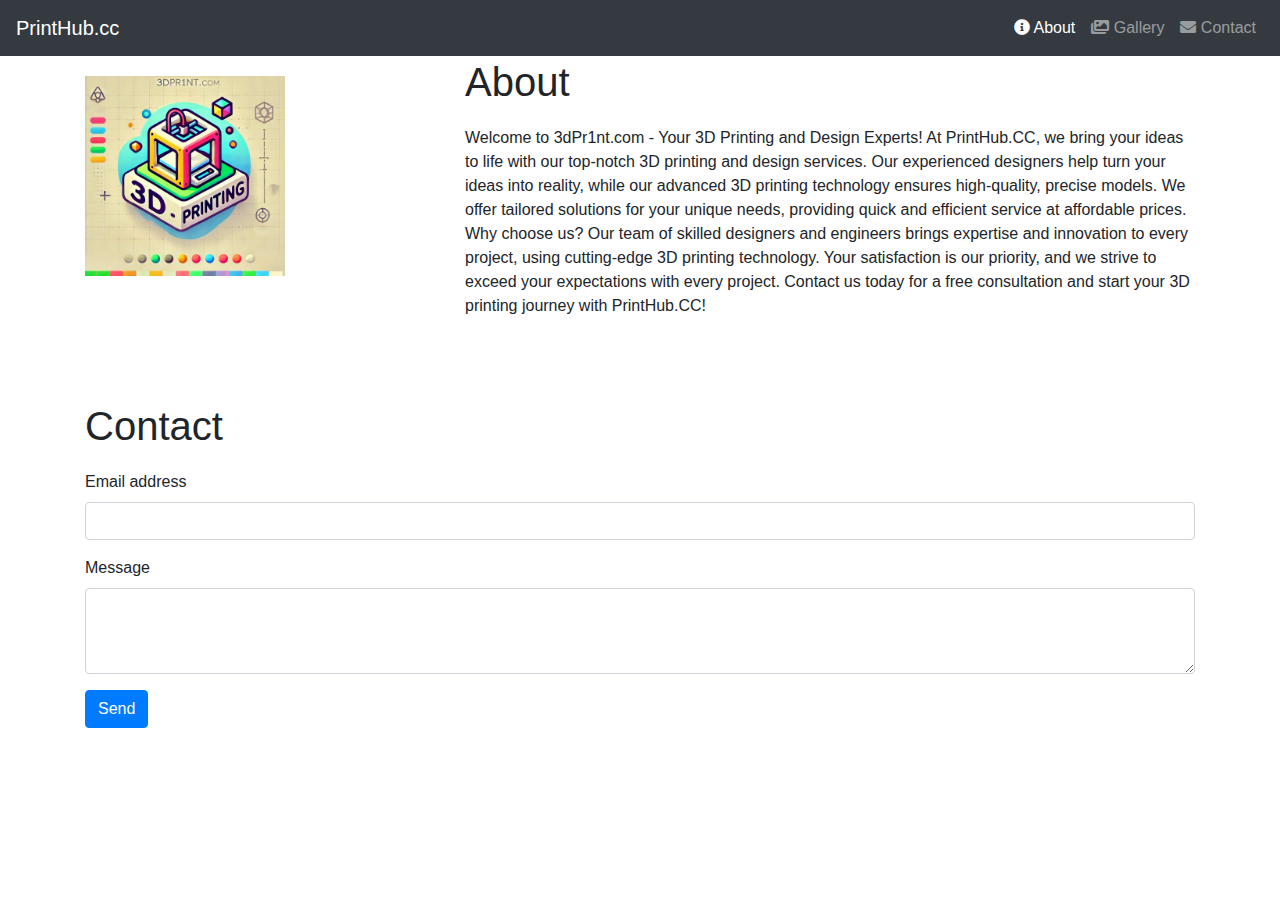
==== index.html @ af75dd69 "PrintHub.cc init" ====
<!DOCTYPE html>
<html lang="en">
<head>
    <meta charset="UTF-8">
    <meta name="viewport" content="width=device-width, initial-scale=1.0">
    <title>3D Printing Excellence with Custom Design</title>
    <link rel="stylesheet" href="https://stackpath.bootstrapcdn.com/bootstrap/4.5.2/css/bootstrap.min.css">
    <link rel="stylesheet" href="style.css">
    <link rel="stylesheet" href="https://cdnjs.cloudflare.com/ajax/libs/font-awesome/5.15.4/css/all.min.css">
</head>
<body>
    <nav class="navbar navbar-expand-lg navbar-dark bg-dark">
        <a class="navbar-brand" href="#">PrintHub.cc</a>
        <button class="navbar-toggler" type="button" data-toggle="collapse" data-target="#navbarNav" aria-controls="navbarNav" aria-expanded="false" aria-label="Toggle navigation">
            <span class="navbar-toggler-icon"></span>
        </button>
        <div class="collapse navbar-collapse" id="navbarNav">
            <ul class="navbar-nav ml-auto">
                <li class="nav-item active">
                    <a class="nav-link" href="#about"><i class="fas fa-info-circle"></i> About<span class="sr-only">(current)</span></a>
                </li>
                <li class="nav-item">
                    <a class="nav-link" href="gallery/index.html"><i class="fas fa-images"></i> Gallery</a>
                </li>
                <li class="nav-item">
                    <a class="nav-link" href="#contact"><i class="fas fa-envelope"></i> Contact</a>
                </li>
            </ul>
        </div>
    </nav>

    <section id="about" class="container mt-5">
        <div class="row">
            <!-- Picture Column -->
            <div class="col-md-4">
                <img src="img/logo3dPr1nt.jpg" alt="3dPr1nt logo" class="img-fluid about-me-image">
            </div>
            <!-- Text Column -->
            <div class="col-md-8">
                <h1>About</h1>
                <p>Welcome to 3dPr1nt.com - Your 3D Printing and Design Experts!

                    At PrintHub.CC, we bring your ideas to life with our top-notch 3D printing and design services. Our experienced designers help turn your ideas into reality, while our advanced 3D printing technology ensures high-quality, precise models. We offer tailored solutions for your unique needs, providing quick and efficient service at affordable prices.
                    
                    Why choose us? Our team of skilled designers and engineers brings expertise and innovation to every project, using cutting-edge 3D printing technology. Your satisfaction is our priority, and we strive to exceed your expectations with every project.
                    
                    Contact us today for a free consultation and start your 3D printing journey with PrintHub.CC!
                </p>
            </div>
        </div>
    </section>

    <section id="contact" class="container mt-5">
        <h1>Contact</h1>
        <form action="https://formspree.io/f/xjkvlpqg" method="POST" class="needs-validation" novalidate>
            <div class="form-group">
                <label for="email">Email address</label>
                <input type="email" class="form-control" id="email" name="email" aria-describedby="emailHelp" required>
                <div class="invalid-feedback">
                    Please enter a valid email address.
                </div>
            </div>
            <div class="form-group">
                <label for="message">Message</label>
                <textarea class="form-control" id="message" name="message" rows="3" required></textarea>
                <div class="invalid-feedback">
                    Please enter your message.
                </div>
            </div>
            <button type="submit" class="btn btn-primary">Send</button>
        </form>
    </section>

    <script src="https://code.jquery.com/jquery-3.5.1.slim.min.js"></script>
    <script src="https://cdn.jsdelivr.net/npm/@popperjs/core@2.5.2/dist/umd/popper.min.js"></script>
    <script src="https://stackpath.bootstrapcdn.com/bootstrap/4.5.2/js/bootstrap.min.js"></script>
    <script src="script.js"></script>
</body>
</html>
---- style.css ----
/* Navbar and general styling */
.navbar {
  position: fixed;
  top: 0;
  width: 100%;
  z-index: 1000; /* The navbar is above other content */
}

body {
  padding-top: 0; /* This value based on the height of the navbar */
}

section {
  padding: 10px;
}

h1 {
  margin-bottom: 20px;
}

.about-me-image {
  width: 200px;
  height: 200px;
  margin-top: 5%;
  margin-bottom: 5%;
}

/* Card customization */
.custom-card {
  position: relative; /* Allows absolute positioning relative to the card */
  padding: 10px;
  border: 2px solid;
  margin: 10px;
}

.card-label {
  position: absolute;
  top: -20px;
  right: 20px;
  background-color: white;
  padding: 0 4px; /* Add some padding around the text */
}

/* Ensure input borders and other styles if needed */
.card-body input {
  border: none;
}

/* Project image styling */
.project-image {
  display: block;
  margin-top: 10px;
  cursor: pointer;
  transition: transform 0.2s ease-in-out;
}

.small-image {
  height: 50px;
}

.expanded-image {
  height: 300px;
  z-index: 1050;
  position: absolute;
  background: white;
  padding: 5px;
  border: 2px solid black;
  box-shadow: 0px 0px 10px rgba(0,0,0,0.5);
}

/* Grid layout for images */
.project-images-container {
  display: grid;
  grid-template-columns: repeat(auto-fill, minmax(100px, 1fr)); /* Responsive grid */
  gap: 10px; /* Space between the images */
  justify-items: center; /* Center images within their grid cells */
}

@media (max-width: 600px) {
  .project-images-container {
      grid-template-columns: repeat(auto-fill, minmax(80px, 1fr)); /* Adjust grid for smaller screens */
  }
}

/* Card styling for image and title alignment */
.card {
  display: flex;                /* Make the card body a flex container */
  align-items: center;          /* Align items vertically in the center */
  padding: 15px;                /* Add some padding around the card content */
}

.card-img-top {
  width: 50px;                  /* Adjust image width as needed */
  height: auto;                 /* Ensure the image maintains aspect ratio */
  margin-right: 15px;           /* Add space between the image and the title */
  flex-shrink: 0;               /* Prevent the image from shrinking */
}

.card-title {
  margin: 0;                    /* Remove default margin */
  text-align: left;             /* Align the text to the left */
  font-size: 1.25rem;           /* Adjust the font size */
}

/* Styles for the breadcrumb */
.breadcrumb-item + .breadcrumb-item::before {
  content: ">";
  color: white;
}
.breadcrumb {
  background-color: transparent;
}

/* Styles for the full-screen image */
.fullscreen-img {
  display: flex;
  justify-content: center;
  align-items: center;
  background-color: rgba(0, 0, 0, 0.8);
  height: 100vh;
}
.fullscreen-img img {
  max-width: 90%;
  max-height: 90%;
}

/* Hover effect for gallery images */
.img-fluid {
  transition: transform 0.3s ease;
}

.img-fluid:hover {
  transform: scale(1.1);
}
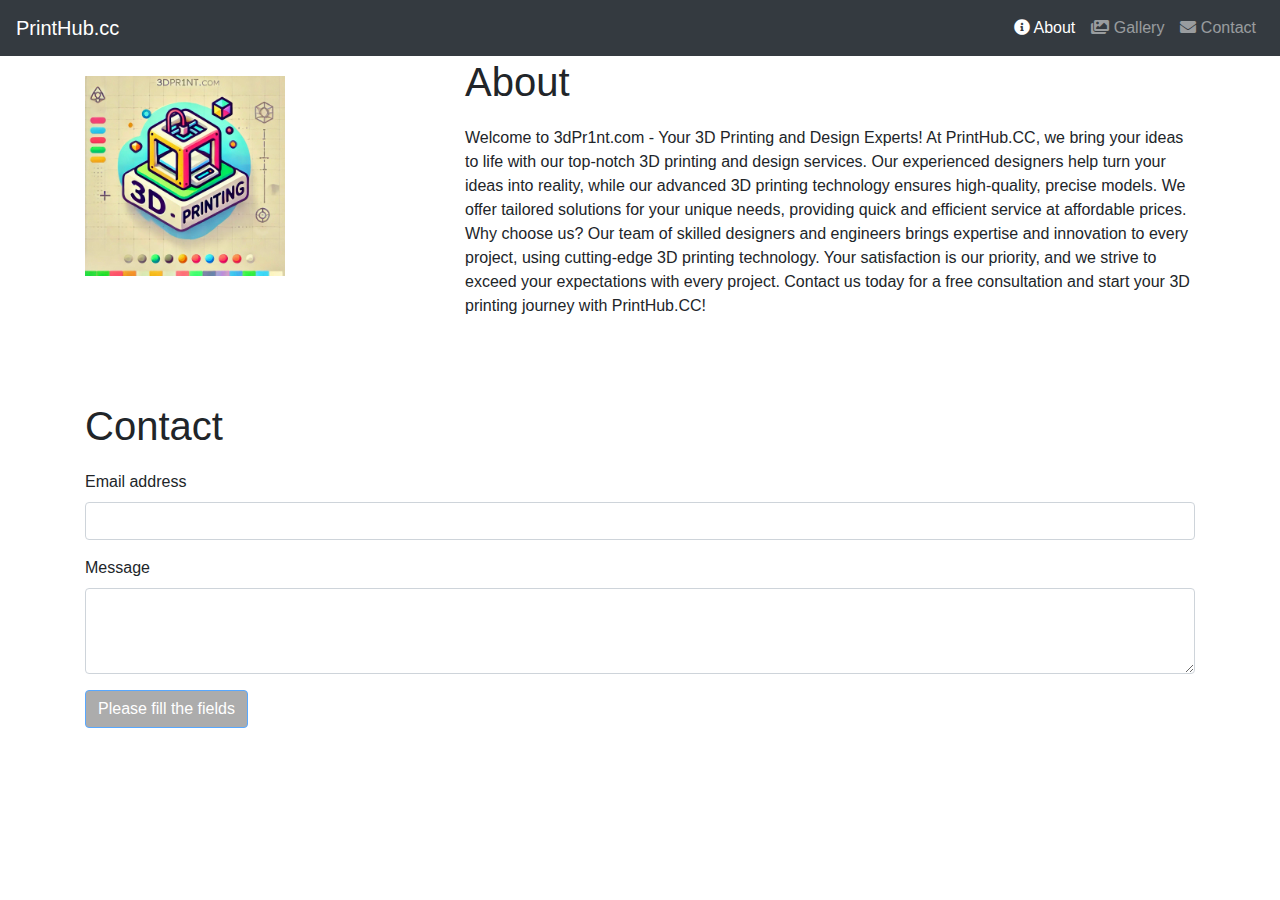
==== commit 499a46bb: "Contact form validation added" ====
--- a/index.html
+++ b/index.html
@@ -75,5 +75,6 @@
     <script src="https://cdn.jsdelivr.net/npm/@popperjs/core@2.5.2/dist/umd/popper.min.js"></script>
     <script src="https://stackpath.bootstrapcdn.com/bootstrap/4.5.2/js/bootstrap.min.js"></script>
     <script src="script.js"></script>
+    <script src="validation.js"></script>
 </body>
 </html>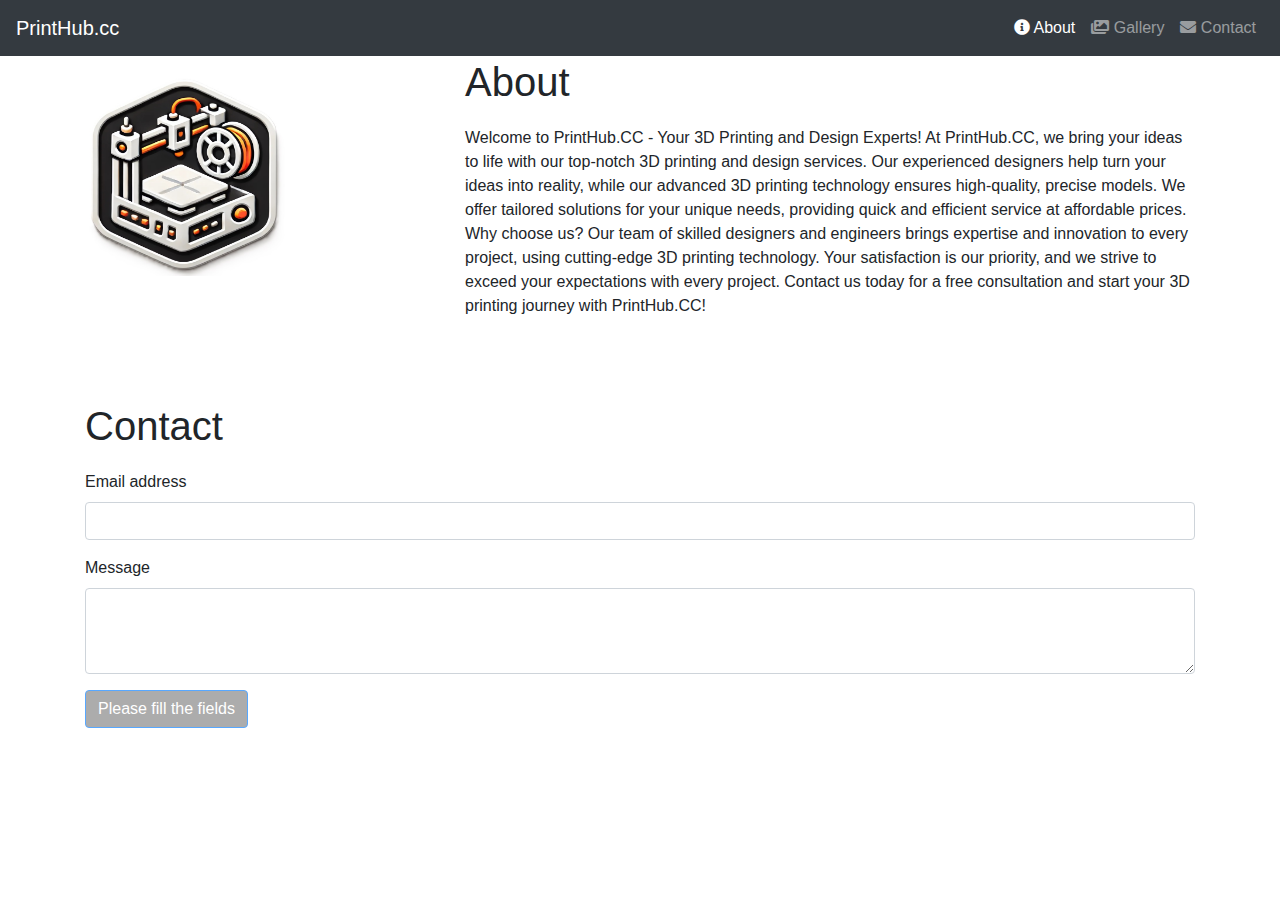
==== commit 178faad2: "Text and logo updated" ====
--- a/index.html
+++ b/index.html
@@ -33,12 +33,12 @@
         <div class="row">
             <!-- Picture Column -->
             <div class="col-md-4">
-                <img src="img/logo3dPr1nt.jpg" alt="3dPr1nt logo" class="img-fluid about-me-image">
+                <img src="img/LogoPrintHubCC.jpg" alt="3dPr1nt logo" class="img-fluid about-me-image">
             </div>
             <!-- Text Column -->
             <div class="col-md-8">
                 <h1>About</h1>
-                <p>Welcome to 3dPr1nt.com - Your 3D Printing and Design Experts!
+                <p>Welcome to PrintHub.CC - Your 3D Printing and Design Experts!
 
                     At PrintHub.CC, we bring your ideas to life with our top-notch 3D printing and design services. Our experienced designers help turn your ideas into reality, while our advanced 3D printing technology ensures high-quality, precise models. We offer tailored solutions for your unique needs, providing quick and efficient service at affordable prices.
                     
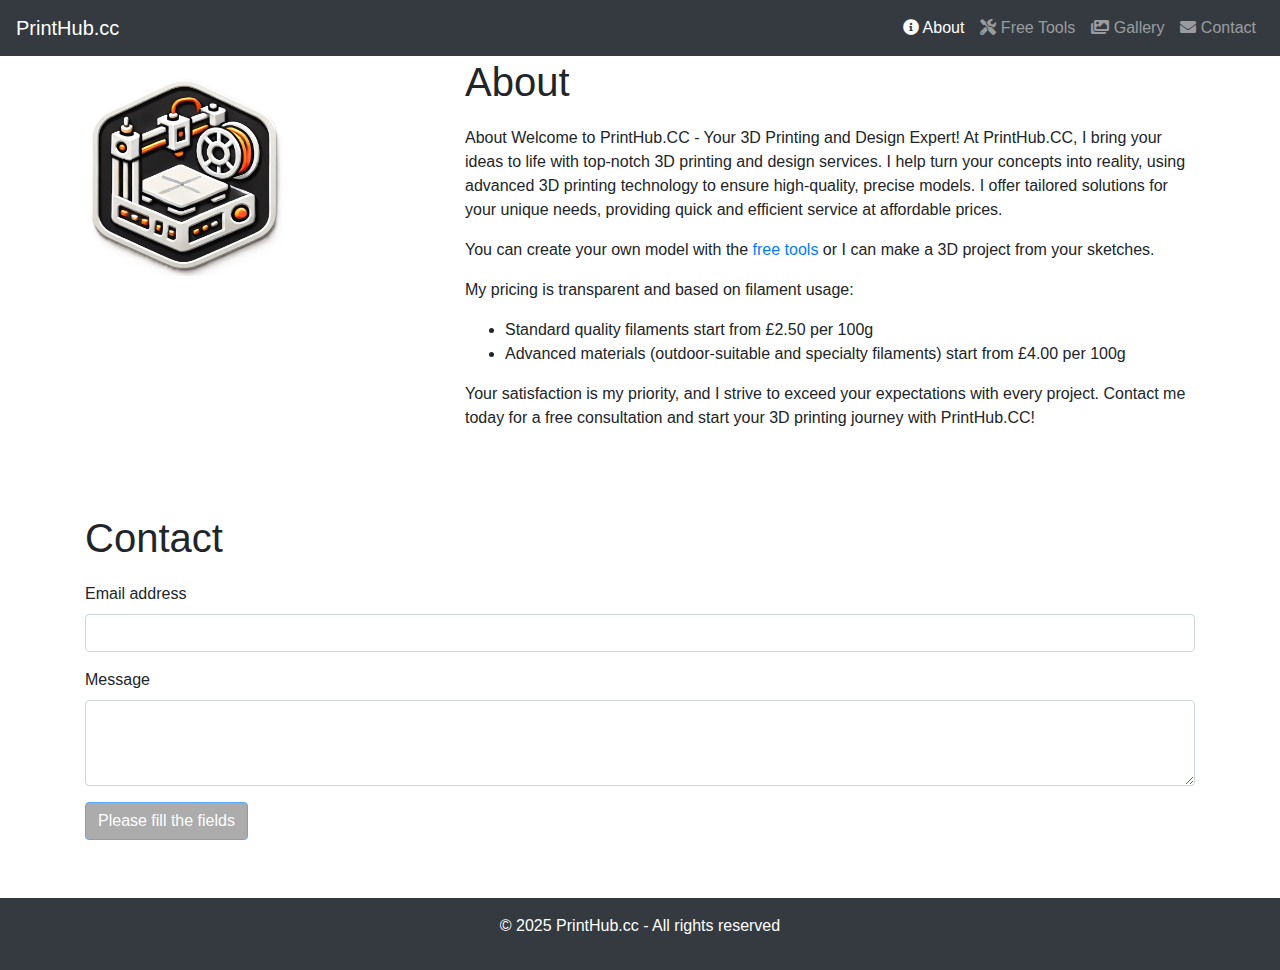
==== commit cdbf40d7: "index.html updated with About text, and new free tools link" ====
--- a/index.html
+++ b/index.html
@@ -20,6 +20,9 @@
                     <a class="nav-link" href="#about"><i class="fas fa-info-circle"></i> About<span class="sr-only">(current)</span></a>
                 </li>
                 <li class="nav-item">
+                    <a class="nav-link" href="freetools.html"><i class="fas fa-tools"></i> Free Tools</a>
+                </li>
+                <li class="nav-item">
                     <a class="nav-link" href="gallery/index.html"><i class="fas fa-images"></i> Gallery</a>
                 </li>
                 <li class="nav-item">
@@ -38,13 +41,22 @@
             <!-- Text Column -->
             <div class="col-md-8">
                 <h1>About</h1>
-                <p>Welcome to PrintHub.CC - Your 3D Printing and Design Experts!
-
-                    At PrintHub.CC, we bring your ideas to life with our top-notch 3D printing and design services. Our experienced designers help turn your ideas into reality, while our advanced 3D printing technology ensures high-quality, precise models. We offer tailored solutions for your unique needs, providing quick and efficient service at affordable prices.
-                    
-                    Why choose us? Our team of skilled designers and engineers brings expertise and innovation to every project, using cutting-edge 3D printing technology. Your satisfaction is our priority, and we strive to exceed your expectations with every project.
-                    
-                    Contact us today for a free consultation and start your 3D printing journey with PrintHub.CC!
+                <p>About
+                    Welcome to PrintHub.CC - Your 3D Printing and Design Expert! At PrintHub.CC, I bring your ideas to life with top-notch 3D printing and design services. I help turn your concepts into reality, using advanced 3D printing technology to ensure high-quality, precise models. I offer tailored solutions for your unique needs, providing quick and efficient service at affordable prices.
+                </p>
+                <p>
+                    You can create your own model with the <a href="freetools.html">free tools</a> or I can make a 3D project from your sketches.
+                </p>
+                <p>
+                    My pricing is transparent and based on filament usage:
+                    <ul>
+                        <li>
+                     Standard quality filaments start from £2.50 per 100g</li><li>
+                     Advanced materials (outdoor-suitable and specialty filaments) start from £4.00 per 100g
+                </li>
+                    </ul>
+                </p>  
+                    Your satisfaction is my priority, and I strive to exceed your expectations with every project. Contact me today for a free consultation and start your 3D printing journey with PrintHub.CC!
                 </p>
             </div>
         </div>
@@ -71,6 +83,12 @@
         </form>
     </section>
 
+    <footer class="bg-dark text-white mt-5 py-3">
+        <div class="container text-center">
+            <p>&copy; 2025 PrintHub.cc - All rights reserved</p>
+        </div>
+    </footer>
+
     <script src="https://code.jquery.com/jquery-3.5.1.slim.min.js"></script>
     <script src="https://cdn.jsdelivr.net/npm/@popperjs/core@2.5.2/dist/umd/popper.min.js"></script>
     <script src="https://stackpath.bootstrapcdn.com/bootstrap/4.5.2/js/bootstrap.min.js"></script>
